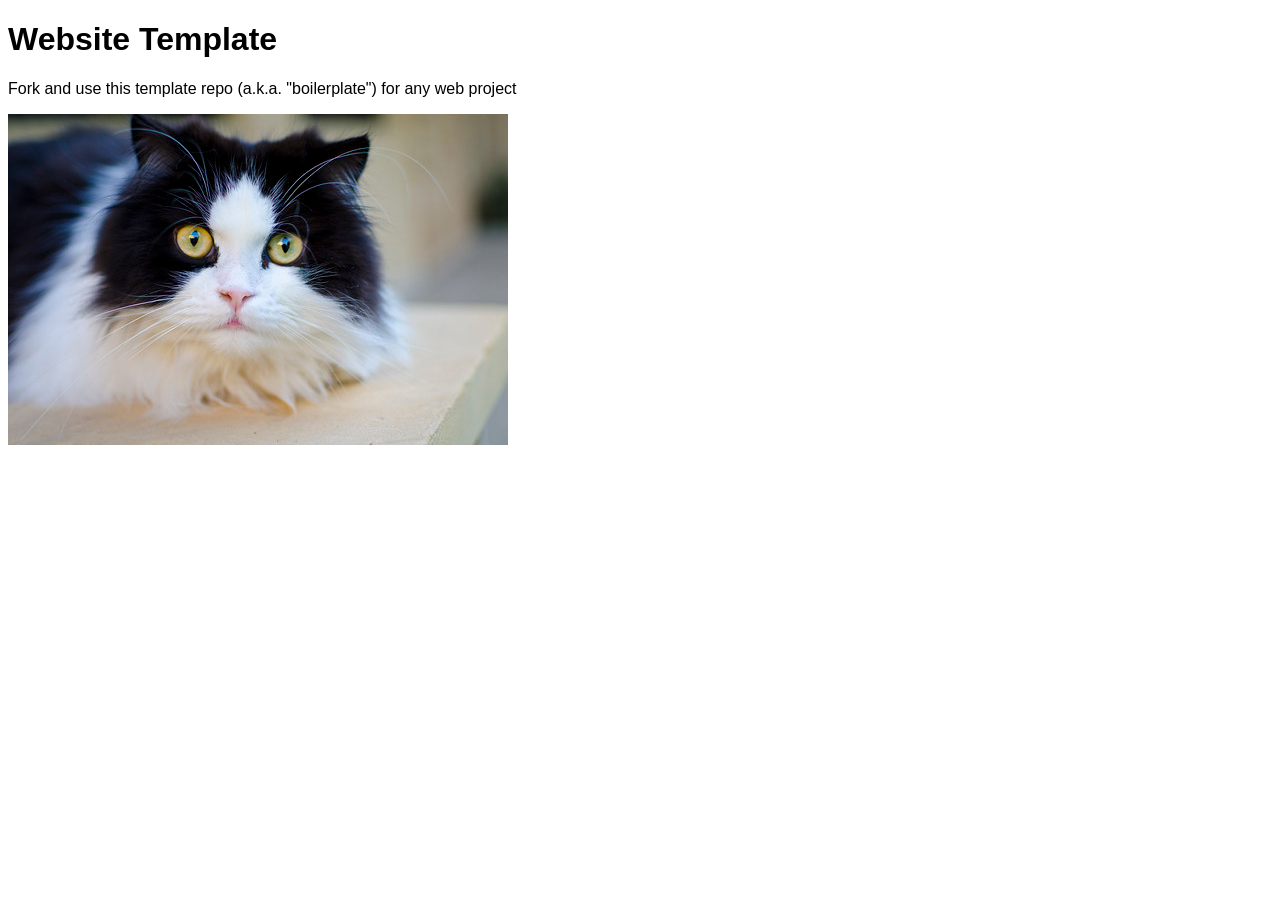
==== index.html @ 911c87d5 "Initial commit" ====
<!doctype html>
<html lang="en">
<head>
	<meta charset="utf-8">
	<title>Website Template</title>
	<link rel="stylesheet" href="./assets/css/styles.css">
</head>
<body>

	<h1>Website Template</h1>
	<p>Fork and use this template repo (a.k.a. "boilerplate") for any web project</p>
	<img src="assets/img/cat.jpg" alt="">

	<script src="./assets/js/main.js"></script>
</body>
</html>
---- assets/css/styles.css ----
/* styles.css */

* {
	font-family: Arial;
}
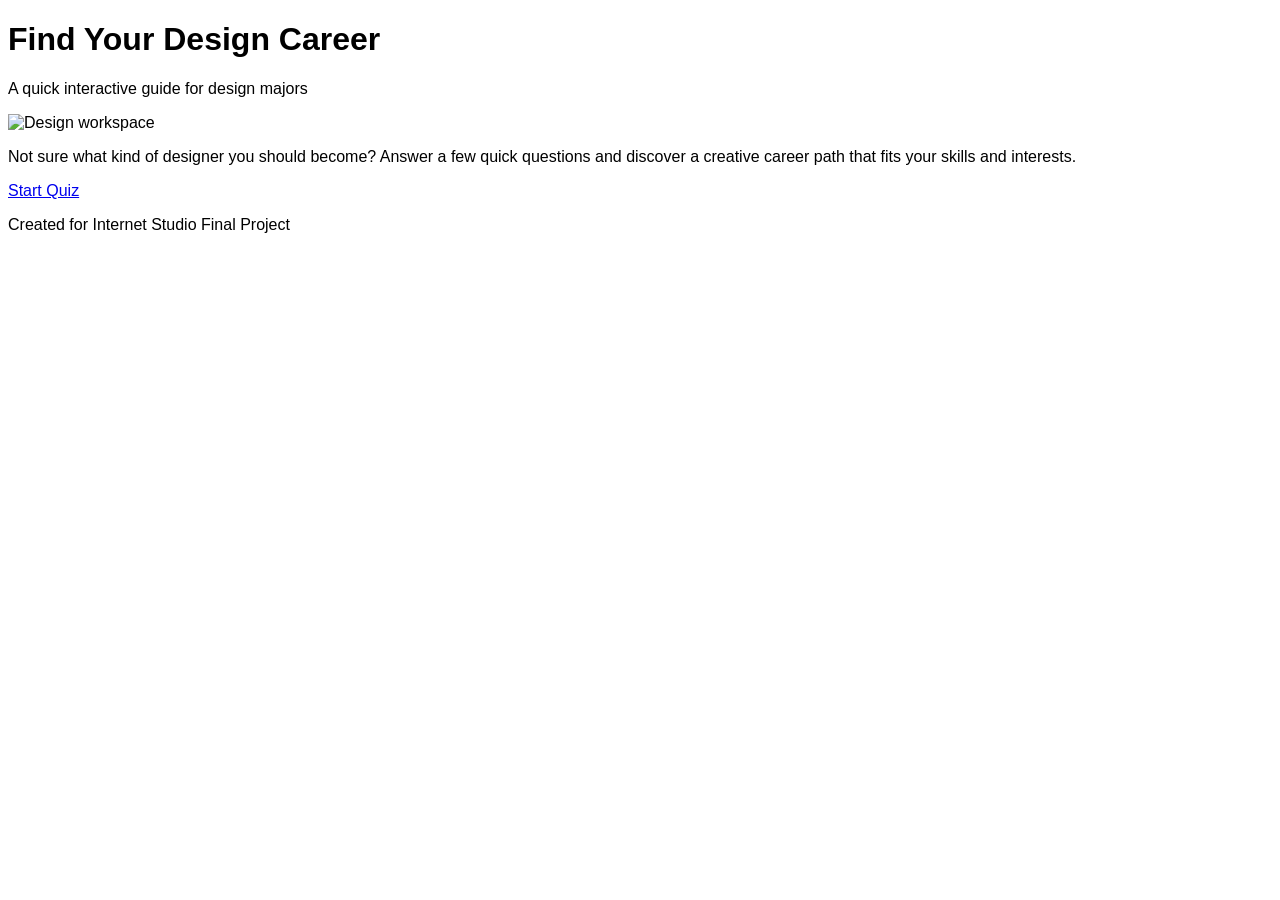
==== commit 2ee2e8ef: "Update index.html" ====
--- a/index.html
+++ b/index.html
@@ -1,16 +1,39 @@
-<!doctype html>
+<!DOCTYPE html>
 <html lang="en">
 <head>
-	<meta charset="utf-8">
-	<title>Website Template</title>
-	<link rel="stylesheet" href="./assets/css/styles.css">
+<meta charset="UTF-8">
+<meta name="viewport" content="width=device-width, initial-scale=1.0">
+<title>Design Career Path Finder</title>
+
+<link rel="stylesheet" href="assets/css/styles.css">
+
+<link rel="preconnect" href="https://fonts.googleapis.com">
+<link href="https://fonts.googleapis.com/css2?family=Poppins:wght@300;400;600&display=swap" rel="stylesheet">
 </head>
+
 <body>
 
-	<h1>Website Template</h1>
-	<p>Fork and use this template repo (a.k.a. "boilerplate") for any web project</p>
-	<img src="assets/img/cat.jpg" alt="">
+<header>
+<h1>Find Your Design Career</h1>
+<p>A quick interactive guide for design majors</p>
+</header>
 
-	<script src="./assets/js/main.js"></script>
+<section class="hero">
+<img src="assets/img/hero.jpg" alt="Design workspace">
+</section>
+
+<section class="intro">
+<p>
+Not sure what kind of designer you should become?  
+Answer a few quick questions and discover a creative career path that fits your skills and interests.
+</p>
+
+<a href="quiz.html" class="start-btn">Start Quiz</a>
+</section>
+
+<footer>
+<p>Created for Internet Studio Final Project</p>
+</footer>
+
 </body>
-</html>+</html>
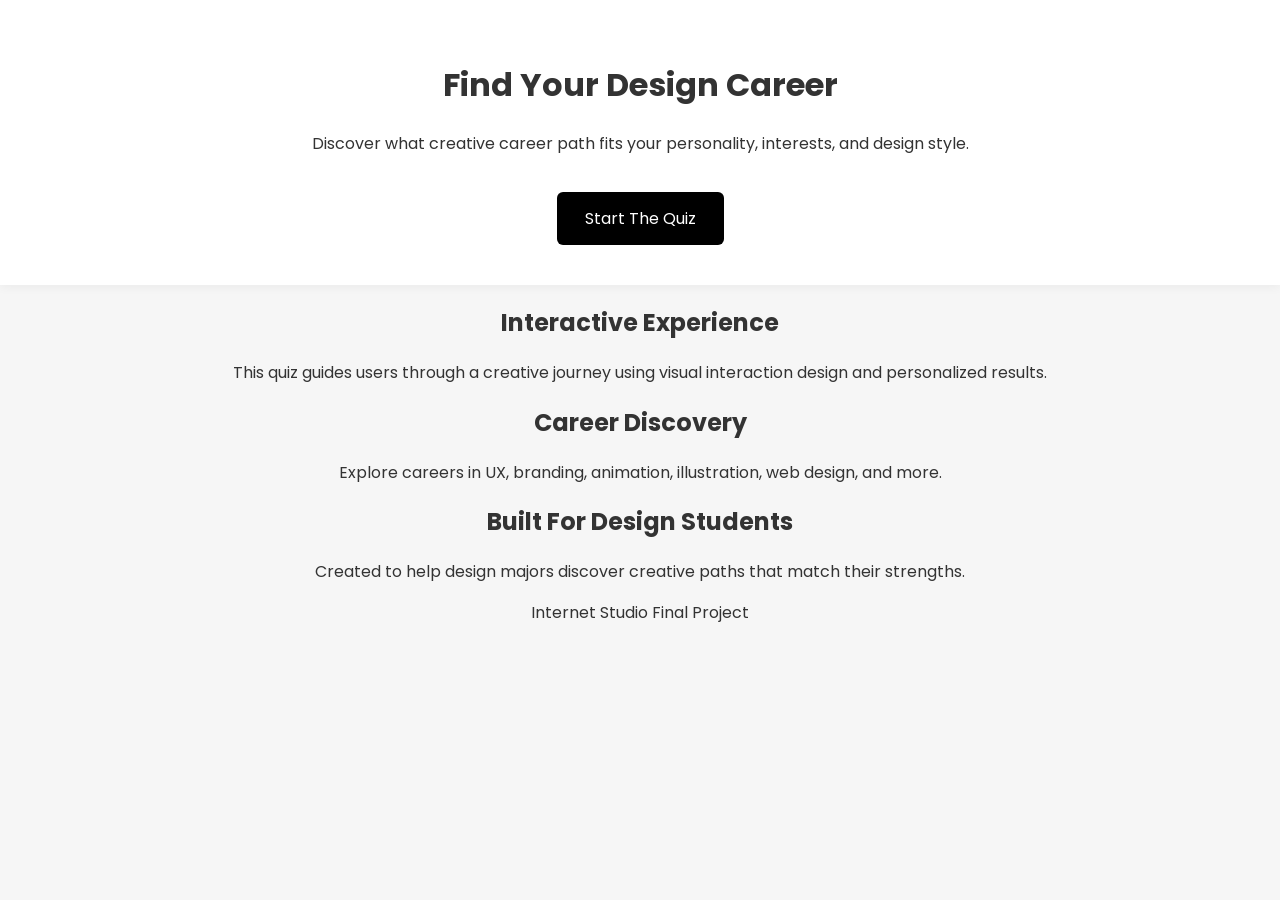
==== commit ef7ddc6b: "Update index.html" ====
--- a/index.html
+++ b/index.html
@@ -3,36 +3,66 @@
 <head>
 <meta charset="UTF-8">
 <meta name="viewport" content="width=device-width, initial-scale=1.0">
+
 <title>Design Career Path Finder</title>
 
 <link rel="stylesheet" href="assets/css/styles.css">
 
 <link rel="preconnect" href="https://fonts.googleapis.com">
-<link href="https://fonts.googleapis.com/css2?family=Poppins:wght@300;400;600&display=swap" rel="stylesheet">
+<link href="https://fonts.googleapis.com/css2?family=Poppins:wght@300;400;500;600;700&display=swap" rel="stylesheet">
+
 </head>
 
 <body>
 
-<header>
+<header class="hero-section">
+
+<div class="overlay"></div>
+
+<div class="hero-content">
+
 <h1>Find Your Design Career</h1>
-<p>A quick interactive guide for design majors</p>
+
+<p>
+Discover what creative career path fits your personality, interests, and design style.
+</p>
+
+<a href="quiz.html" class="start-btn">Start The Quiz</a>
+
+</div>
+
 </header>
 
-<section class="hero">
-<img src="assets/img/hero.jpg" alt="Design workspace">
-</section>
+<section class="info-section">
 
-<section class="intro">
+<div class="info-card">
+<h2>Interactive Experience</h2>
+
 <p>
-Not sure what kind of designer you should become?  
-Answer a few quick questions and discover a creative career path that fits your skills and interests.
+This quiz guides users through a creative journey using visual interaction design and personalized results.
 </p>
+</div>
 
-<a href="quiz.html" class="start-btn">Start Quiz</a>
+<div class="info-card">
+<h2>Career Discovery</h2>
+
+<p>
+Explore careers in UX, branding, animation, illustration, web design, and more.
+</p>
+</div>
+
+<div class="info-card">
+<h2>Built For Design Students</h2>
+
+<p>
+Created to help design majors discover creative paths that match their strengths.
+</p>
+</div>
+
 </section>
 
 <footer>
-<p>Created for Internet Studio Final Project</p>
+<p>Internet Studio Final Project</p>
 </footer>
 
 </body>
--- a/assets/css/styles.css
+++ b/assets/css/styles.css
@@ -1,5 +1,90 @@
 /* styles.css */
 
-* {
-	font-family: Arial;
-}+	body{
+font-family: 'Poppins', sans-serif;
+margin:0;
+background:#f6f6f6;
+color:#333;
+text-align:center;
+}
+
+header{
+padding:40px;
+background:white;
+box-shadow:0 2px 10px rgba(0,0,0,0.05);
+}
+
+.hero img{
+width:100%;
+max-height:400px;
+object-fit:cover;
+}
+
+.intro{
+padding:40px;
+max-width:700px;
+margin:auto;
+}
+
+.start-btn{
+background:black;
+color:white;
+padding:14px 28px;
+text-decoration:none;
+border-radius:6px;
+display:inline-block;
+margin-top:20px;
+}
+
+.quiz-container{
+max-width:700px;
+margin:auto;
+padding:40px;
+}
+
+.question{
+margin-bottom:40px;
+}
+
+.answer{
+display:block;
+margin:10px auto;
+padding:12px;
+width:60%;
+border:1px solid #ccc;
+background:white;
+cursor:pointer;
+}
+
+.answer:hover{
+background:#eee;
+}
+
+#submitQuiz{
+padding:14px 24px;
+background:black;
+color:white;
+border:none;
+cursor:pointer;
+}
+
+.result-container{
+max-width:700px;
+margin:auto;
+padding:40px;
+}
+
+.result-container img{
+width:100%;
+border-radius:8px;
+margin:20px 0;
+}
+
+.retry-btn{
+display:inline-block;
+margin-top:20px;
+text-decoration:none;
+background:black;
+color:white;
+padding:12px 24px;
+}
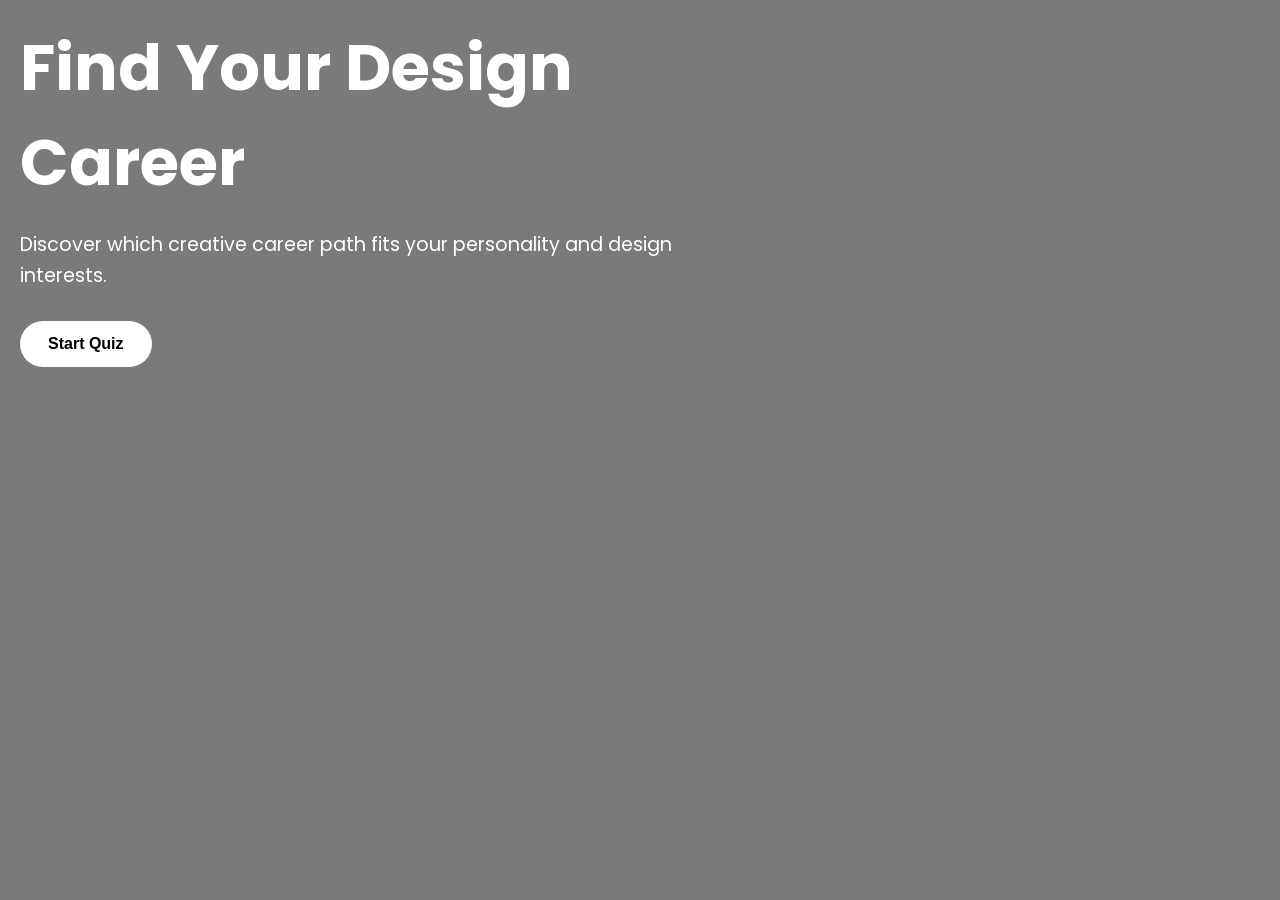
==== commit 76c82e14: "Update index.html" ====
--- a/index.html
+++ b/index.html
@@ -1,21 +1,24 @@
 <!DOCTYPE html>
 <html lang="en">
+
 <head>
+
 <meta charset="UTF-8">
 <meta name="viewport" content="width=device-width, initial-scale=1.0">
 
-<title>Design Career Path Finder</title>
+<title>Design Career Finder</title>
 
 <link rel="stylesheet" href="assets/css/styles.css">
 
 <link rel="preconnect" href="https://fonts.googleapis.com">
+
 <link href="https://fonts.googleapis.com/css2?family=Poppins:wght@300;400;500;600;700&display=swap" rel="stylesheet">
 
 </head>
 
 <body>
 
-<header class="hero-section">
+<section class="hero">
 
 <div class="overlay"></div>
 
@@ -24,46 +27,17 @@
 <h1>Find Your Design Career</h1>
 
 <p>
-Discover what creative career path fits your personality, interests, and design style.
+Discover which creative career path fits your personality and design interests.
 </p>
 
-<a href="quiz.html" class="start-btn">Start The Quiz</a>
+<a href="quiz.html" class="start-btn">
+Start Quiz
+</a>
 
-</div>
-
-</header>
-
-<section class="info-section">
-
-<div class="info-card">
-<h2>Interactive Experience</h2>
-
-<p>
-This quiz guides users through a creative journey using visual interaction design and personalized results.
-</p>
-</div>
-
-<div class="info-card">
-<h2>Career Discovery</h2>
-
-<p>
-Explore careers in UX, branding, animation, illustration, web design, and more.
-</p>
-</div>
-
-<div class="info-card">
-<h2>Built For Design Students</h2>
-
-<p>
-Created to help design majors discover creative paths that match their strengths.
-</p>
 </div>
 
 </section>
 
-<footer>
-<p>Internet Studio Final Project</p>
-</footer>
+</body>
 
-</body>
 </html>
--- a/assets/css/styles.css
+++ b/assets/css/styles.css
@@ -1,90 +1,287 @@
-/* styles.css */
-
-	body{
-font-family: 'Poppins', sans-serif;
+*{
 margin:0;
-background:#f6f6f6;
-color:#333;
-text-align:center;
-}
-
-header{
+padding:0;
+box-sizing:border-box;
+}
+
+body{
+font-family:'Poppins', sans-serif;
+background:#f5f5f5;
+color:#222;
+}
+
+/* HERO SECTION */
+
+.hero-section{
+height:100vh;
+background:url('../img/hero.jpg');
+background-size:cover;
+background-position:center;
+position:relative;
+
+display:flex;
+align-items:center;
+justify-content:center;
+
+text-align:center;
+}
+
+.overlay{
+position:absolute;
+width:100%;
+height:100%;
+background:rgba(0,0,0,0.5);
+}
+
+.hero-content{
+position:relative;
+color:white;
+max-width:700px;
+padding:20px;
+}
+
+.hero-content h1{
+font-size:4rem;
+margin-bottom:20px;
+}
+
+.hero-content p{
+font-size:1.2rem;
+line-height:1.6;
+margin-bottom:30px;
+}
+
+/* BUTTONS */
+
+.start-btn,
+.retry-btn{
+
+background:white;
+color:black;
+
+padding:14px 28px;
+
+text-decoration:none;
+
+border-radius:40px;
+
+font-weight:600;
+
+transition:0.3s;
+
+display:inline-block;
+}
+
+.start-btn:hover,
+.retry-btn:hover{
+
+transform:scale(1.05);
+
+}
+
+/* INFO SECTION */
+
+.info-section{
+
+display:grid;
+
+grid-template-columns:
+repeat(auto-fit,minmax(250px,1fr));
+
+gap:30px;
+
+padding:80px 10%;
+}
+
+.info-card{
+
+background:white;
+
+padding:30px;
+
+border-radius:20px;
+
+box-shadow:0 10px 25px rgba(0,0,0,0.08);
+}
+
+.info-card h2{
+margin-bottom:15px;
+}
+
+footer{
+text-align:center;
+padding:30px;
+}
+
+/* QUIZ */
+
+.quiz-header{
+text-align:center;
+padding:60px 20px 30px;
+}
+
+.quiz-container{
+max-width:800px;
+margin:auto;
+padding:20px;
+}
+
+.question{
+
+display:none;
+
+background:white;
+
 padding:40px;
-background:white;
-box-shadow:0 2px 10px rgba(0,0,0,0.05);
-}
-
-.hero img{
+
+margin-bottom:30px;
+
+border-radius:20px;
+
+box-shadow:0 10px 25px rgba(0,0,0,0.08);
+
+animation:fade 0.4s ease;
+}
+
+.question.active{
+display:block;
+}
+
+.question h2{
+margin-bottom:25px;
+line-height:1.4;
+}
+
+.answer{
+
+display:block;
+
 width:100%;
-max-height:400px;
-object-fit:cover;
-}
-
-.intro{
-padding:40px;
-max-width:700px;
-margin:auto;
-}
-
-.start-btn{
+
+padding:16px;
+
+margin:12px 0;
+
+border:none;
+
+border-radius:12px;
+
+background:#efefef;
+
+font-size:1rem;
+
+cursor:pointer;
+
+transition:0.3s;
+}
+
+.answer:hover{
+
 background:black;
 color:white;
-padding:14px 28px;
-text-decoration:none;
-border-radius:6px;
-display:inline-block;
-margin-top:20px;
-}
-
-.quiz-container{
+
+transform:translateY(-2px);
+
+}
+
+/* PROGRESS BAR */
+
+.progress-container{
+
+width:80%;
+
 max-width:700px;
-margin:auto;
+
+height:12px;
+
+background:#ddd;
+
+margin:0 auto 30px;
+
+border-radius:20px;
+
+overflow:hidden;
+}
+
+.progress-bar{
+
+height:100%;
+
+width:0%;
+
+background:black;
+
+transition:0.3s;
+}
+
+/* RESULT PAGE */
+
+.result-page{
+
+display:flex;
+
+justify-content:center;
+align-items:center;
+
+padding:60px 20px;
+
+min-height:100vh;
+}
+
+.result-card{
+
+background:white;
+
 padding:40px;
-}
-
-.question{
-margin-bottom:40px;
-}
-
-.answer{
-display:block;
-margin:10px auto;
-padding:12px;
-width:60%;
-border:1px solid #ccc;
-background:white;
-cursor:pointer;
-}
-
-.answer:hover{
-background:#eee;
-}
-
-#submitQuiz{
-padding:14px 24px;
-background:black;
-color:white;
-border:none;
-cursor:pointer;
-}
-
-.result-container{
-max-width:700px;
-margin:auto;
-padding:40px;
-}
-
-.result-container img{
+
+max-width:800px;
+
+text-align:center;
+
+border-radius:25px;
+
+box-shadow:0 10px 25px rgba(0,0,0,0.08);
+}
+
+.result-card img{
+
 width:100%;
-border-radius:8px;
-margin:20px 0;
-}
-
-.retry-btn{
-display:inline-block;
-margin-top:20px;
-text-decoration:none;
-background:black;
-color:white;
-padding:12px 24px;
-}
+
+max-height:400px;
+
+object-fit:cover;
+
+border-radius:20px;
+
+margin:25px 0;
+}
+
+.result-card h1{
+margin-bottom:20px;
+}
+
+.result-card h2{
+font-size:2.5rem;
+margin-bottom:20px;
+}
+
+.result-card p{
+line-height:1.7;
+margin-bottom:20px;
+}
+
+/* ANIMATION */
+
+@keyframes fade{
+
+from{
+opacity:0;
+transform:translateY(20px);
+}
+
+to{
+opacity:1;
+transform:translateY(0);
+}
+
+}
